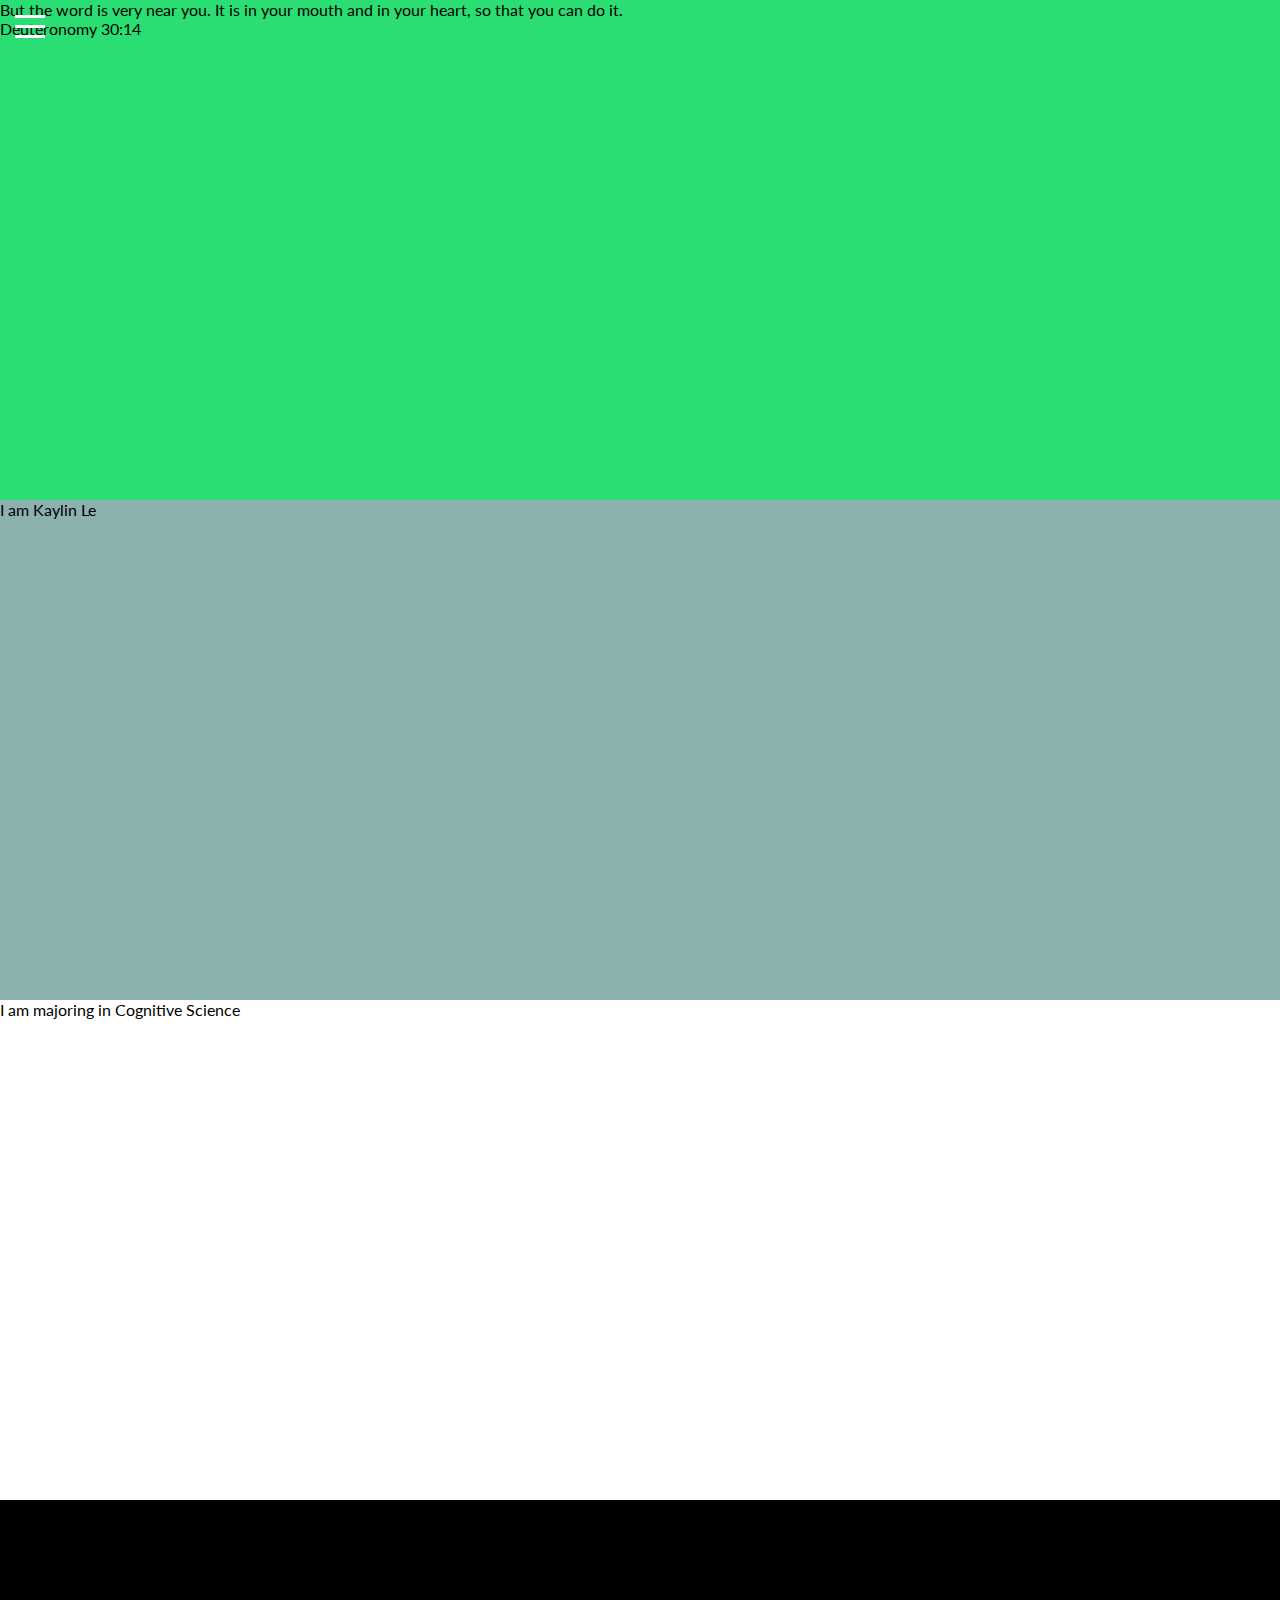
==== Final Project/index.html @ 29c0ccc9 "First Push" ====
<!DOCTYPE html>
<html>
    <head>
        <title>Kaylin Le</title>
        <meta charset="utf-8">
        <meta http-equiv="X-UA-Compatible" content="IE=edge,chrome=1">
        <meta name="viewport" content="width=device-width, initial-scale=1.0, maximum-scale=1.0" />
        <link rel="stylesheet" href="assets/css/style.css">
        <link href='http://fonts.googleapis.com/css?family=Lato:100,300,400,700' rel='stylesheet' type='text/css'>
        <script src="http://ajax.googleapis.com/ajax/libs/jquery/1.11.0/jquery.min.js">
        </script> 
        <script src = "assets/js/script.js"></script>
    </head>
    <body>
        <!-- Sidebar Hamburger Icon -->
        <div id = "sidebar-button">
            <a id="nav-toggle">
                <span></span>
            </a>
        </div>

        <!-- Sidebar -->
        <nav class = "sidebar-container">
            <ul>
                <div class="sidebar-item"> <li>Home</li> </div>
                <div class="sidebar-item"> <li>Name</li> </div>
                <div class="sidebar-item"> <li>Major</li> </div>
                <div class="sidebar-item"> <li>Fact</li> </div>
            </ul>
        </nav>

        <!-- Page Wrapper, Consisting of All the Sections -->
        <div class = "page-wrapper">
            <!-- About Me Section -->
            <section class = "section" id = "about-section"> 
                <div class = "about-container">
                    <div id="about-me">
                        <div class="about-item">
                            <div class="quote"> But the word is very near you. It is in your mouth and in your heart, so that you can do it.
                                <div class="author">Deuteronomy 30:14</div>
                            </div>
                        </div>
                    </div>
                </div>
            </section>
            <!-- Skills Section -->
            <section class = "section" id = "skills-section">
                <div class = "skills" id = "skill-text">
                    <!-- I am ENTER NAME HERE -->
                    I am Kaylin Le
                </div>
            </section>
            <!-- Projects Section -->
            <section class = "section" id = "projects-section">
                <div class = "text" id = "projects-text">
                    <!-- I am majoring in ENTER MAJOR HERE -->
                    I am majoring in Cognitive Science
                </div>
            </section>
            <!-- Contact Me Section -->
            <section class = "section" id = "contact-section">
                <div class = "text" id = "contact-text">
                    I can spin a pillow 
                </div>
            </section>
        </div>
    </body>
</html>
---- Final Project/assets/css/style.css ----
/* Please read through the provided code below to understand it */

/* SIDEBAR*/
.sidebar-container {
  position: fixed;
  width: 280px;
  height: 100%;
  background-color: black;
  -webkit-transform: translateX(-280px);
  -webkit-transition: all 0.3s;
}

.sidebar-item {
  font-weight: 700px;
  font-size: 16px;
  color: white;
  padding: 15px 20px;
}


/* QUESTION #5: PLACE "OTHER CSS" STYLES BELOW */
.section{
  width: 100%;
  height: 500px;
  position: relative;
}

#about-section{
  background-color: #2bde73;
}

#skills-section{
  background-color: #8bb2af;
}

#projects-section{
  background-color: #fff;
}

#contact-text{
  color: black;
}

/* DOCUMENT SET UP */

body, html {
  margin: 0 auto;
  width: 100%;
  height: 100%;
  min-width: 960px;
  background-color: black;
  -webkit-font-smoothing: antialiased;
  -o-font-smoothing: antialiased;
  font-smoothing: antialiased;
  font-family: Lato;
}

a {
  text-decoration: none;
}

.clear {
  clear: both;
}

.img-scaled {
  width: 100%;
  height: 100%;
}

.img-scaled-wh {
  width: 100%;
  height: 100%;
  position: relative;
}

/* YOU DON'T NEED TO UNDERSTAND THE CODE BELOW */

#nav-toggle { 
  position: absolute; 
  left: 50%; top: 50%; 
}

#nav-toggle {
  padding: 10px 30px 15px 0px; 
}

#nav-toggle span, #nav-toggle span:before, #nav-toggle span:after {
  height: 3px;
  width: 30px;
  background: #fff;
  position: absolute;
  display: block;
  content: '';
}

#nav-toggle span:before {
  top: -10px; 
}

#nav-toggle span:after {
  bottom: -10px;
}

/* FREEBIES */

/* Styling the Sidebar Button */
#sidebar-button {
  position: fixed;
  z-index: 100;
  left: 15px;
  top: 15px;
  cursor: pointer;
  -webkit-transition: all .3s;
  -moz-transition: all .3s;
  -o-transition: all .3s;
  transition: all .3s;
} 

/* Overriding default styles on the ul */
.sidebar-container ul {
  margin: 0;
  padding: 0;
  list-style: none;
  margin-top: 10px;
}

.page-wrapper {
  height: 100%;
  width: 100%;
  -webkit-transition: all .3s;
  -moz-transition: all .3s;
  transition: all .3s;
}

/* jQuery Manipulation Classes */

.no-scroll {
  overflow: hidden;
}

.wrapper-active, .button-active {
  -webkit-transform: translateX(280px);
  -moz-transform: translateX(280px);
  transform: translateX(280px);
}

.sidebar-active {
  -webkit-transform: translateX(0px);
  -moz-transform: translateX(0px);
  -o-transform: translateX(0px);
}
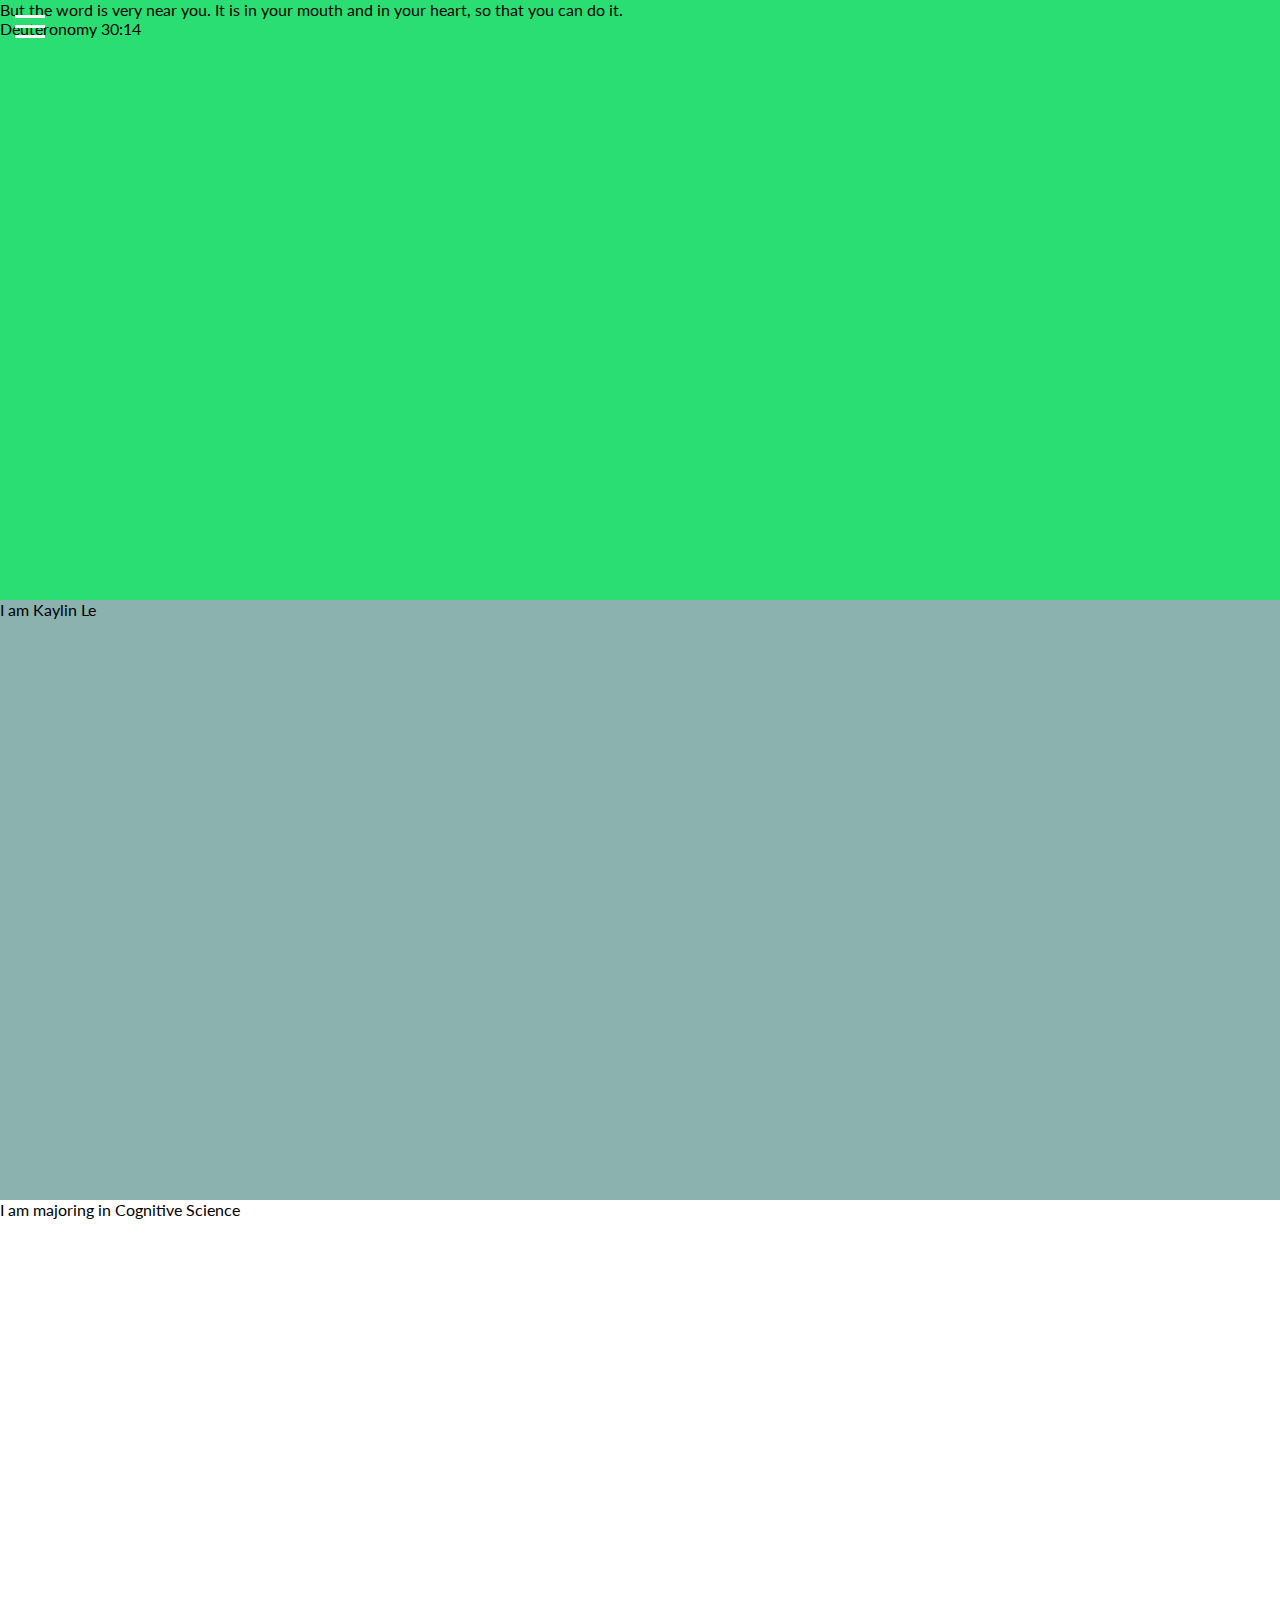
==== commit 602f1601: "Second Push" ====
--- a/Final Project/index.html
+++ b/Final Project/index.html
@@ -23,9 +23,9 @@
         <nav class = "sidebar-container">
             <ul>
                 <div class="sidebar-item"> <li>Home</li> </div>
-                <div class="sidebar-item"> <li>Name</li> </div>
-                <div class="sidebar-item"> <li>Major</li> </div>
-                <div class="sidebar-item"> <li>Fact</li> </div>
+                <div class="sidebar-item"> <li>Skills</li> </div>
+                <div class="sidebar-item"> <li>Projects</li> </div>
+                <div class="sidebar-item"> <li>Contact</li> </div>
             </ul>
         </nav>
 
--- a/Final Project/assets/css/style.css
+++ b/Final Project/assets/css/style.css
@@ -21,24 +21,27 @@
 /* QUESTION #5: PLACE "OTHER CSS" STYLES BELOW */
 .section{
   width: 100%;
-  height: 500px;
   position: relative;
 }
 
 #about-section{
   background-color: #2bde73;
+  height: 600px;
 }
 
 #skills-section{
   background-color: #8bb2af;
+  height: 600px;
 }
 
 #projects-section{
   background-color: #fff;
+  height: 1000px;
 }
 
 #contact-text{
   color: black;
+  height: 300px;
 }
 
 /* DOCUMENT SET UP */
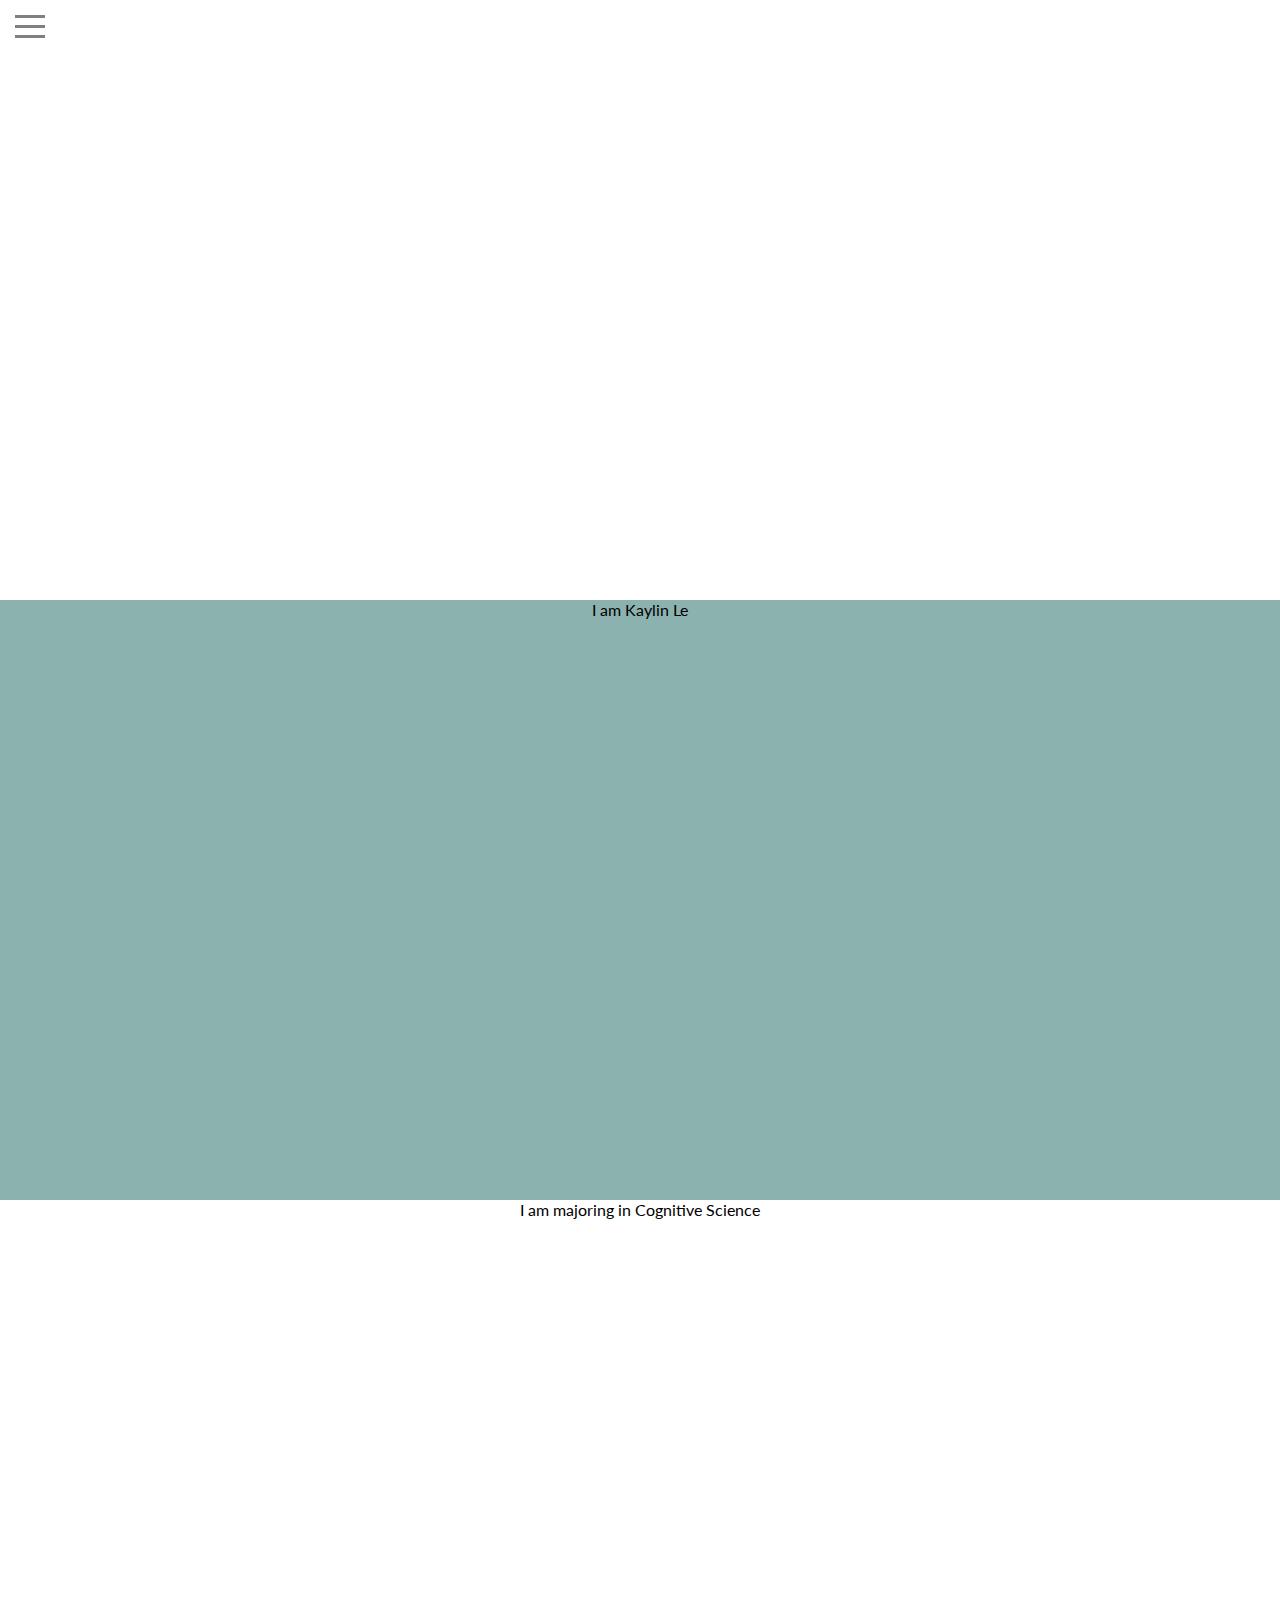
==== commit 08c1bd29: "third" ====
--- a/Final Project/index.html
+++ b/Final Project/index.html
@@ -36,9 +36,22 @@
                 <div class = "about-container">
                     <div id="about-me">
                         <div class="about-item">
-                            <div class="quote"> But the word is very near you. It is in your mouth and in your heart, so that you can do it.
-                                <div class="author">Deuteronomy 30:14</div>
-                            </div>
+                        <!-- SVG NAME ANIMATION -->
+                            <?xml version="1.0" encoding="utf-8"?>
+                            <svg version="1.1" id="Layer_1" xmlns="http://www.w3.org/2000/svg" xmlns:xlink="http://www.w3.org/1999/xlink" x="0px" y="0px"
+                            viewBox="0 0 894 135" style="enable-background:new 0 0 894 135;" xml:space="preserve">
+                             <style type="text/css">
+                            .st0{fill:none;stroke:#000000;}
+                            </style>
+                            <path class="st0" d="M137.8,125.4H85.1L54.7,78.8v46.6H10.9V7.2h43.9v44.9L81.3,7.1h52.5l-37,59.3L137.8,125.4z"/>
+                            <path class="st0" d="M240.9,7.4l47.1,118h-47.1L214.4,52l-12.7,34.1h21.8l14.2,39.3c-32.9,0-63,0-96.1,0l46.3-118H240.9z"/>
+                            <path class="st0" d="M333.8,54.2h2.5l-8.9-15.7l17.9-31.2h51.3l-48.8,80.2v38h-43.9V87.8l-49-80.5h51.5L333.8,54.2z"/>
+                            <path class="st0" d="M401.2,7.2h43.9v75.5h43.2v42.7h-87.1V7.2z"/>
+                            <path class="st0" d="M493.9,125.4c0-39.3,0-78.8,0-118.2h44.2c0,39.3,0,78.8,0,118.2H493.9z"/>
+                            <path class="st0" d="M618.8,58.4h2.5L611.8,43V7.2h43.9v118.2h-44.4l-30.7-49h-2.7l9.6,15.5v33.4h-43.9V7.2h42.2L618.8,58.4z"/>
+                            <path class="st0" d="M689.5,7.2h43.9v75.5h43.2v42.7h-87.1V7.2z"/>
+                            <path class="st0" d="M827.1,46.4v3h56.2v33.8h-56.2v3h56.2v39.2H783.2c0-39.3,0-78.8,0-118.2h100.1v39.2H827.1z"/>
+                            </svg>
                         </div>
                     </div>
                 </div>
--- a/Final Project/assets/css/style.css
+++ b/Final Project/assets/css/style.css
@@ -5,7 +5,7 @@
   position: fixed;
   width: 280px;
   height: 100%;
-  background-color: black;
+  background-color: #65c3ad;
   -webkit-transform: translateX(-280px);
   -webkit-transition: all 0.3s;
 }
@@ -25,7 +25,7 @@
 }
 
 #about-section{
-  background-color: #2bde73;
+  background-color: white;
   height: 600px;
 }
 
@@ -91,7 +91,7 @@
 #nav-toggle span, #nav-toggle span:before, #nav-toggle span:after {
   height: 3px;
   width: 30px;
-  background: #fff;
+  background: grey;
   position: absolute;
   display: block;
   content: '';
@@ -153,3 +153,34 @@
   -moz-transform: translateX(0px);
   -o-transform: translateX(0px);
 }
+
+/* NAME SVG */
+svg {
+  width: 500px;
+  padding: 20px;
+  margin-top: 20%;
+  stroke-dasharray: 800;
+  stroke-dashoffset: 800;
+  animation: 3.5s dashanimation ease forwards;
+}
+
+path.st0{
+  animation: 9s color-change ease forwards;
+  fill: white;
+}
+
+@keyframes color-change{
+  100%{
+    fill: #EA9078;
+  }
+}
+
+@keyframes dashanimation {
+  to {
+    stroke-dashoffset:0;
+  }
+}
+
+body {
+  text-align: center;
+}
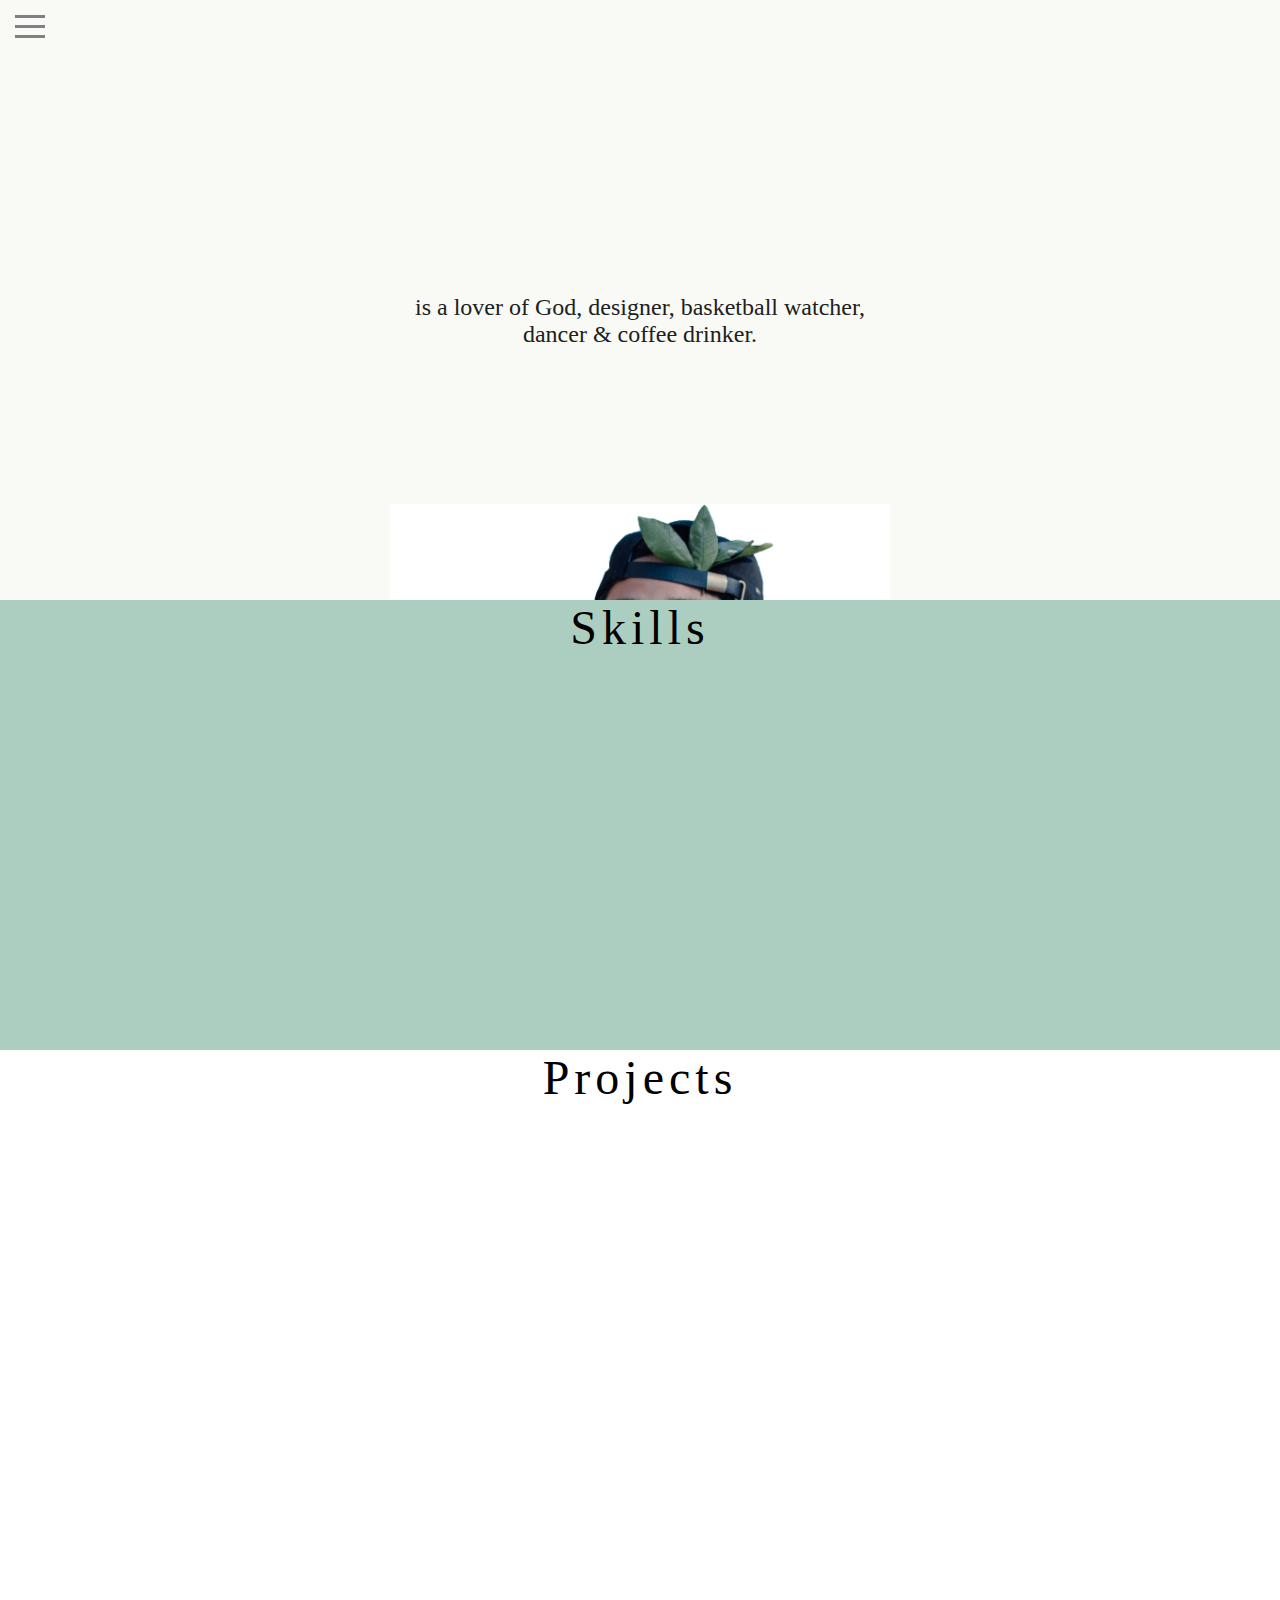
==== commit 3153b4e8: "fourth" ====
--- a/Final Project/index.html
+++ b/Final Project/index.html
@@ -6,7 +6,6 @@
         <meta http-equiv="X-UA-Compatible" content="IE=edge,chrome=1">
         <meta name="viewport" content="width=device-width, initial-scale=1.0, maximum-scale=1.0" />
         <link rel="stylesheet" href="assets/css/style.css">
-        <link href='http://fonts.googleapis.com/css?family=Lato:100,300,400,700' rel='stylesheet' type='text/css'>
         <script src="http://ajax.googleapis.com/ajax/libs/jquery/1.11.0/jquery.min.js">
         </script> 
         <script src = "assets/js/script.js"></script>
@@ -35,45 +34,53 @@
             <section class = "section" id = "about-section"> 
                 <div class = "about-container">
                     <div id="about-me">
-                        <div class="about-item">
+                        <div id="name-animation">
                         <!-- SVG NAME ANIMATION -->
                             <?xml version="1.0" encoding="utf-8"?>
                             <svg version="1.1" id="Layer_1" xmlns="http://www.w3.org/2000/svg" xmlns:xlink="http://www.w3.org/1999/xlink" x="0px" y="0px"
-                            viewBox="0 0 894 135" style="enable-background:new 0 0 894 135;" xml:space="preserve">
-                             <style type="text/css">
-                            .st0{fill:none;stroke:#000000;}
+                                 viewBox="0 0 1366 355" style="enable-background:new 0 0 1366 355;" xml:space="preserve">
+                            <style type="text/css">
+                                .st0{fill:none;stroke:#000000;stroke-width:5;}
                             </style>
-                            <path class="st0" d="M137.8,125.4H85.1L54.7,78.8v46.6H10.9V7.2h43.9v44.9L81.3,7.1h52.5l-37,59.3L137.8,125.4z"/>
-                            <path class="st0" d="M240.9,7.4l47.1,118h-47.1L214.4,52l-12.7,34.1h21.8l14.2,39.3c-32.9,0-63,0-96.1,0l46.3-118H240.9z"/>
-                            <path class="st0" d="M333.8,54.2h2.5l-8.9-15.7l17.9-31.2h51.3l-48.8,80.2v38h-43.9V87.8l-49-80.5h51.5L333.8,54.2z"/>
-                            <path class="st0" d="M401.2,7.2h43.9v75.5h43.2v42.7h-87.1V7.2z"/>
-                            <path class="st0" d="M493.9,125.4c0-39.3,0-78.8,0-118.2h44.2c0,39.3,0,78.8,0,118.2H493.9z"/>
-                            <path class="st0" d="M618.8,58.4h2.5L611.8,43V7.2h43.9v118.2h-44.4l-30.7-49h-2.7l9.6,15.5v33.4h-43.9V7.2h42.2L618.8,58.4z"/>
-                            <path class="st0" d="M689.5,7.2h43.9v75.5h43.2v42.7h-87.1V7.2z"/>
-                            <path class="st0" d="M827.1,46.4v3h56.2v33.8h-56.2v3h56.2v39.2H783.2c0-39.3,0-78.8,0-118.2h100.1v39.2H827.1z"/>
+                            <path class="st0" d="M82.1,14.7v113.1l36.3-106.5l3-6.7h56.2c-23.9,51.5-33.8,88.3-57.3,148.5c22.8,68.8,35.8,113.3,58.4,173.8
+                                h-56.7c-7.8-24.9-21.6-74.5-39.1-133.5c0,30.9-0.7,102.6-0.7,133.5H29V14.7H82.1z"/>
+                            <path class="st0" d="M250.5,287.2c-3.3,16.6-6.6,33.2-9.8,49.9h-54.5l55.5-322.3h69.5l55.5,322.7H312c-3.2-16.7-6.6-33.6-9.8-50.3
+                                H250.5z M276.2,82.8l-18,153.6h36.2L276.2,82.8z"/>
+                            <path class="st0" d="M407.2,14.9c5.8,34.7,17.6,89.9,24.9,118.9c8.5-40,18.7-89.4,24.7-118.9h55.5c-7.6,27.1-53.6,192.7-53.6,192.7
+                                v129.4h-53.2V209.5c-26.5-87.9-41.4-153.2-53.6-194.5H407.2z"/>
+                            <path class="st0" d="M572.4,14.7h11.5v11.7V284h59.9h11.7v11.5v29.9v11.7h-11.7H542.4h-11.5v-11.7v-299V14.7h11.5H572.4z"/>
+                            <path class="st0" d="M719.3,14.7h11.5v11.7v299v11.7h-11.5h-30h-11.5v-11.7v-299V14.7h11.5H719.3z"/>
+                            <path class="st0" d="M762.3,14.7h71.2c28.6,129.4,30,124.3,51.9,219.8c0-49.8-1.9-170-1.9-219.8h53.2v322.3h-73.1
+                                c-30.2-126.9-32.6-133.9-48.4-212.3v212.3h-53V14.7z"/>
+                            <path class="st0" d="M1108.4,14.7h11.5v11.7V284h59.9h11.7v11.5v29.9v11.7h-11.7h-101.4h-11.5v-11.7v-299V14.7h11.5H1108.4z"/>
+                            <path class="st0" d="M1327.4,14.7h11.7v11.7v29.9V68h-11.7h-62.3v81.4h32.5h11.5v11.7v29.9v11.5h-11.5h-32.5V284h62.3h11.7v11.5
+                                v29.9v11.7h-11.7h-103.9H1212v-11.7v-299V14.7h11.5H1327.4z"/>
                             </svg>
+                        </div>
+                        <div id="about-text">
+                            is a lover of God, designer, basketball watcher, dancer & coffee drinker.
                         </div>
                     </div>
                 </div>
+                <div id="photo"><img src="assets/img/photo.jpg" width=500px></div>
             </section>
             <!-- Skills Section -->
             <section class = "section" id = "skills-section">
-                <div class = "skills" id = "skill-text">
-                    <!-- I am ENTER NAME HERE -->
-                    I am Kaylin Le
+                <div class = "title-name" id = "skill-text">
+                    Skills
                 </div>
             </section>
             <!-- Projects Section -->
             <section class = "section" id = "projects-section">
-                <div class = "text" id = "projects-text">
+                <div class = "title-name" id = "projects-text">
                     <!-- I am majoring in ENTER MAJOR HERE -->
-                    I am majoring in Cognitive Science
+                    Projects
                 </div>
             </section>
             <!-- Contact Me Section -->
             <section class = "section" id = "contact-section">
-                <div class = "text" id = "contact-text">
-                    I can spin a pillow 
+                <div class = "title-name" id = "contact-text">
+                    Contact
                 </div>
             </section>
         </div>
--- a/Final Project/assets/css/style.css
+++ b/Final Project/assets/css/style.css
@@ -5,7 +5,7 @@
   position: fixed;
   width: 280px;
   height: 100%;
-  background-color: #65c3ad;
+  background-color: #84ABAA;
   -webkit-transform: translateX(-280px);
   -webkit-transition: all 0.3s;
 }
@@ -18,30 +18,49 @@
 }
 
 
-/* QUESTION #5: PLACE "OTHER CSS" STYLES BELOW */
+/* SECTIONS */
 .section{
   width: 100%;
   position: relative;
 }
 
 #about-section{
-  background-color: white;
+  background-color: #F9FAF5;
   height: 600px;
+  position: relative;
+}
+
+#photo {
+  margin: 0 auto;
+}
+
+#about-text{
+  height: 200px;
+  width: 500px;
+  font-size: 24px;
+  margin: 10px auto;
+  color: #202020;
 }
 
 #skills-section{
-  background-color: #8bb2af;
-  height: 600px;
+  background-color: #ACCEC0;
+  height: 450px;
 }
 
 #projects-section{
   background-color: #fff;
-  height: 1000px;
+  height: 800px;
 }
 
 #contact-text{
   color: black;
-  height: 300px;
+  height: 50px;
+}
+
+.title-name{
+  font-size: 48px;
+  font-weight: 500;
+  letter-spacing: 5px;
 }
 
 /* DOCUMENT SET UP */
@@ -55,7 +74,7 @@
   -webkit-font-smoothing: antialiased;
   -o-font-smoothing: antialiased;
   font-smoothing: antialiased;
-  font-family: Lato;
+  font-family: "Aku & Kamu";
 }
 
 a {
@@ -104,8 +123,6 @@
 #nav-toggle span:after {
   bottom: -10px;
 }
-
-/* FREEBIES */
 
 /* Styling the Sidebar Button */
 #sidebar-button {
@@ -156,24 +173,24 @@
 
 /* NAME SVG */
 svg {
-  width: 500px;
-  padding: 20px;
-  margin-top: 20%;
-  stroke-dasharray: 800;
-  stroke-dashoffset: 800;
-  animation: 3.5s dashanimation ease forwards;
+  width: 470px;
+  padding: 15px;
+  margin-top: 10%;
+  animation: 5s dashanimation ease forwards;
+  stroke-dasharray: 2500;
+  stroke-dashoffset: 2500;
 }
 
 path.st0{
-  animation: 9s color-change ease forwards;
-  fill: white;
+  animation: 4s color-change ease forwards;
+  fill: #F9FAF5;
 }
 
 @keyframes color-change{
   100%{
-    fill: #EA9078;
+    fill: #202020;
   }
-}
+} 
 
 @keyframes dashanimation {
   to {
@@ -181,6 +198,8 @@
   }
 }
 
+
 body {
   text-align: center;
 }
+
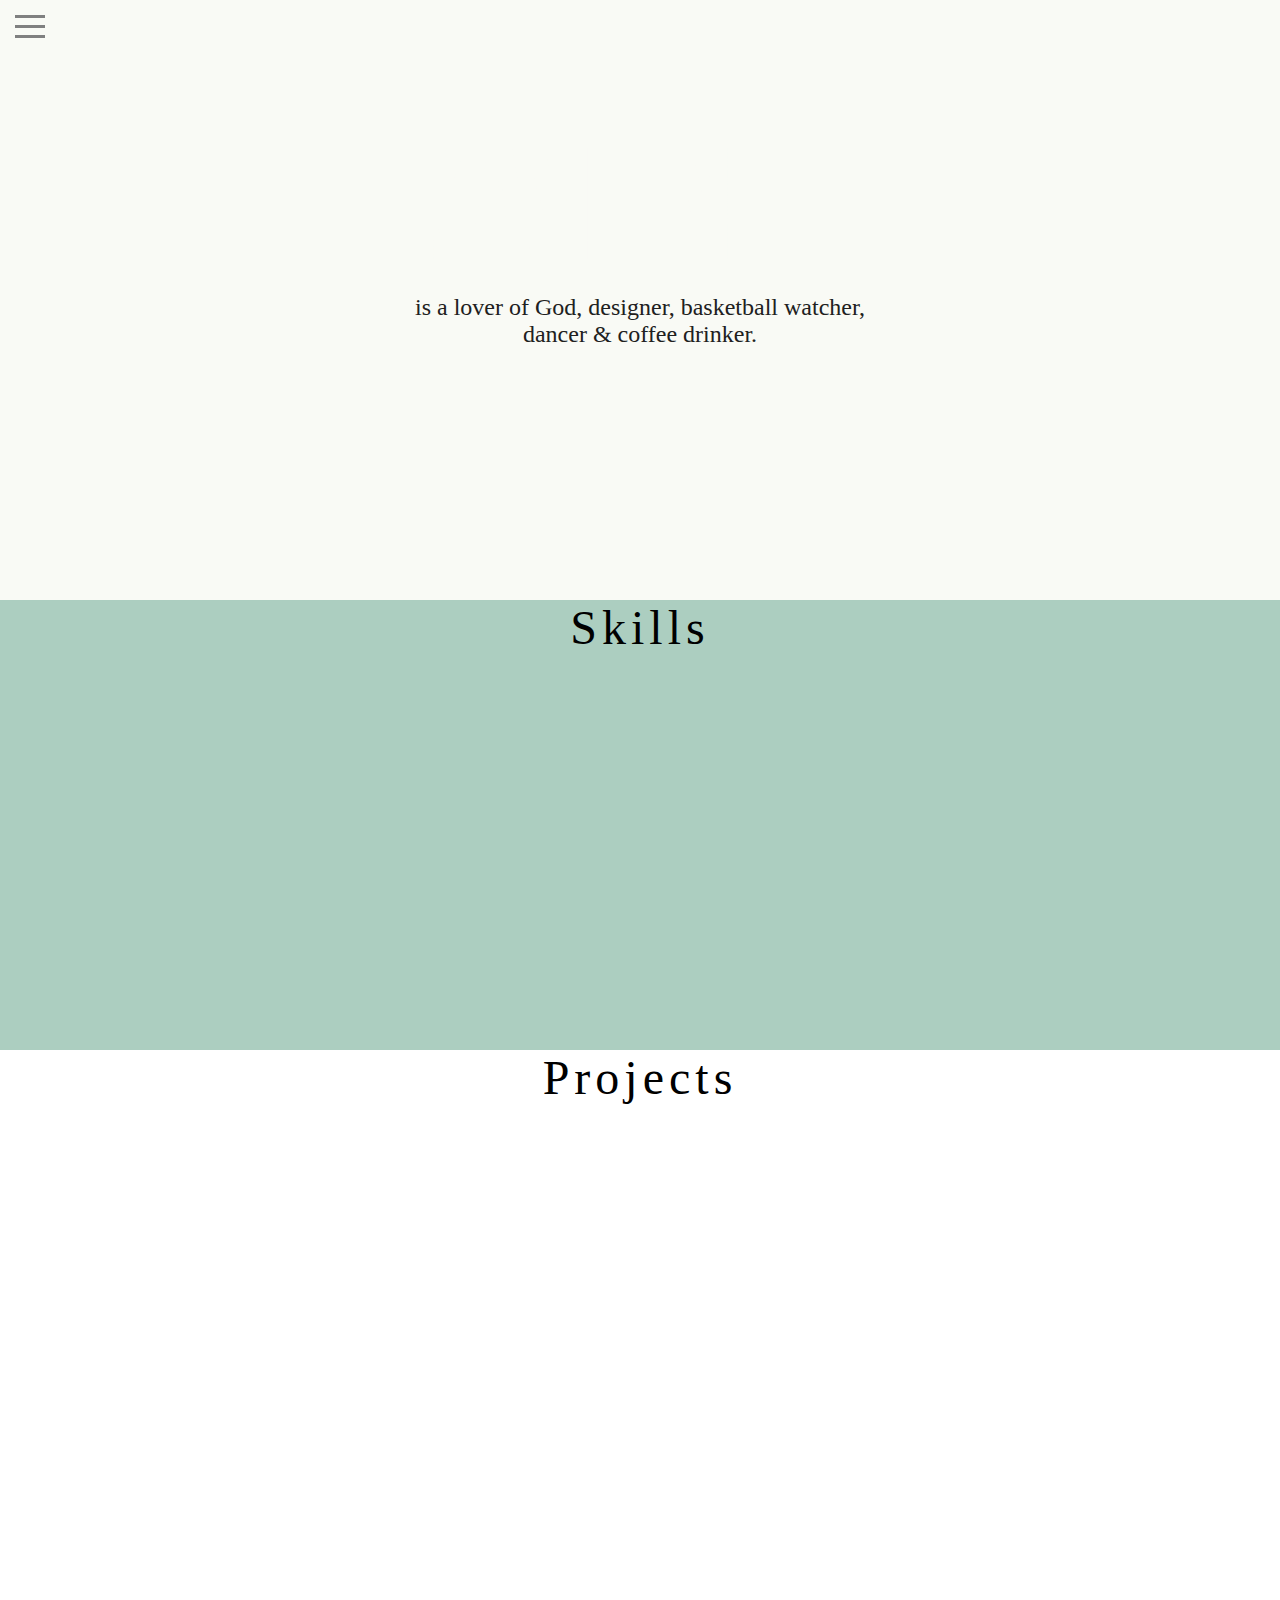
==== commit c7a15455: "fifth" ====
--- a/Final Project/index.html
+++ b/Final Project/index.html
@@ -62,7 +62,6 @@
                         </div>
                     </div>
                 </div>
-                <div id="photo"><img src="assets/img/photo.jpg" width=500px></div>
             </section>
             <!-- Skills Section -->
             <section class = "section" id = "skills-section">
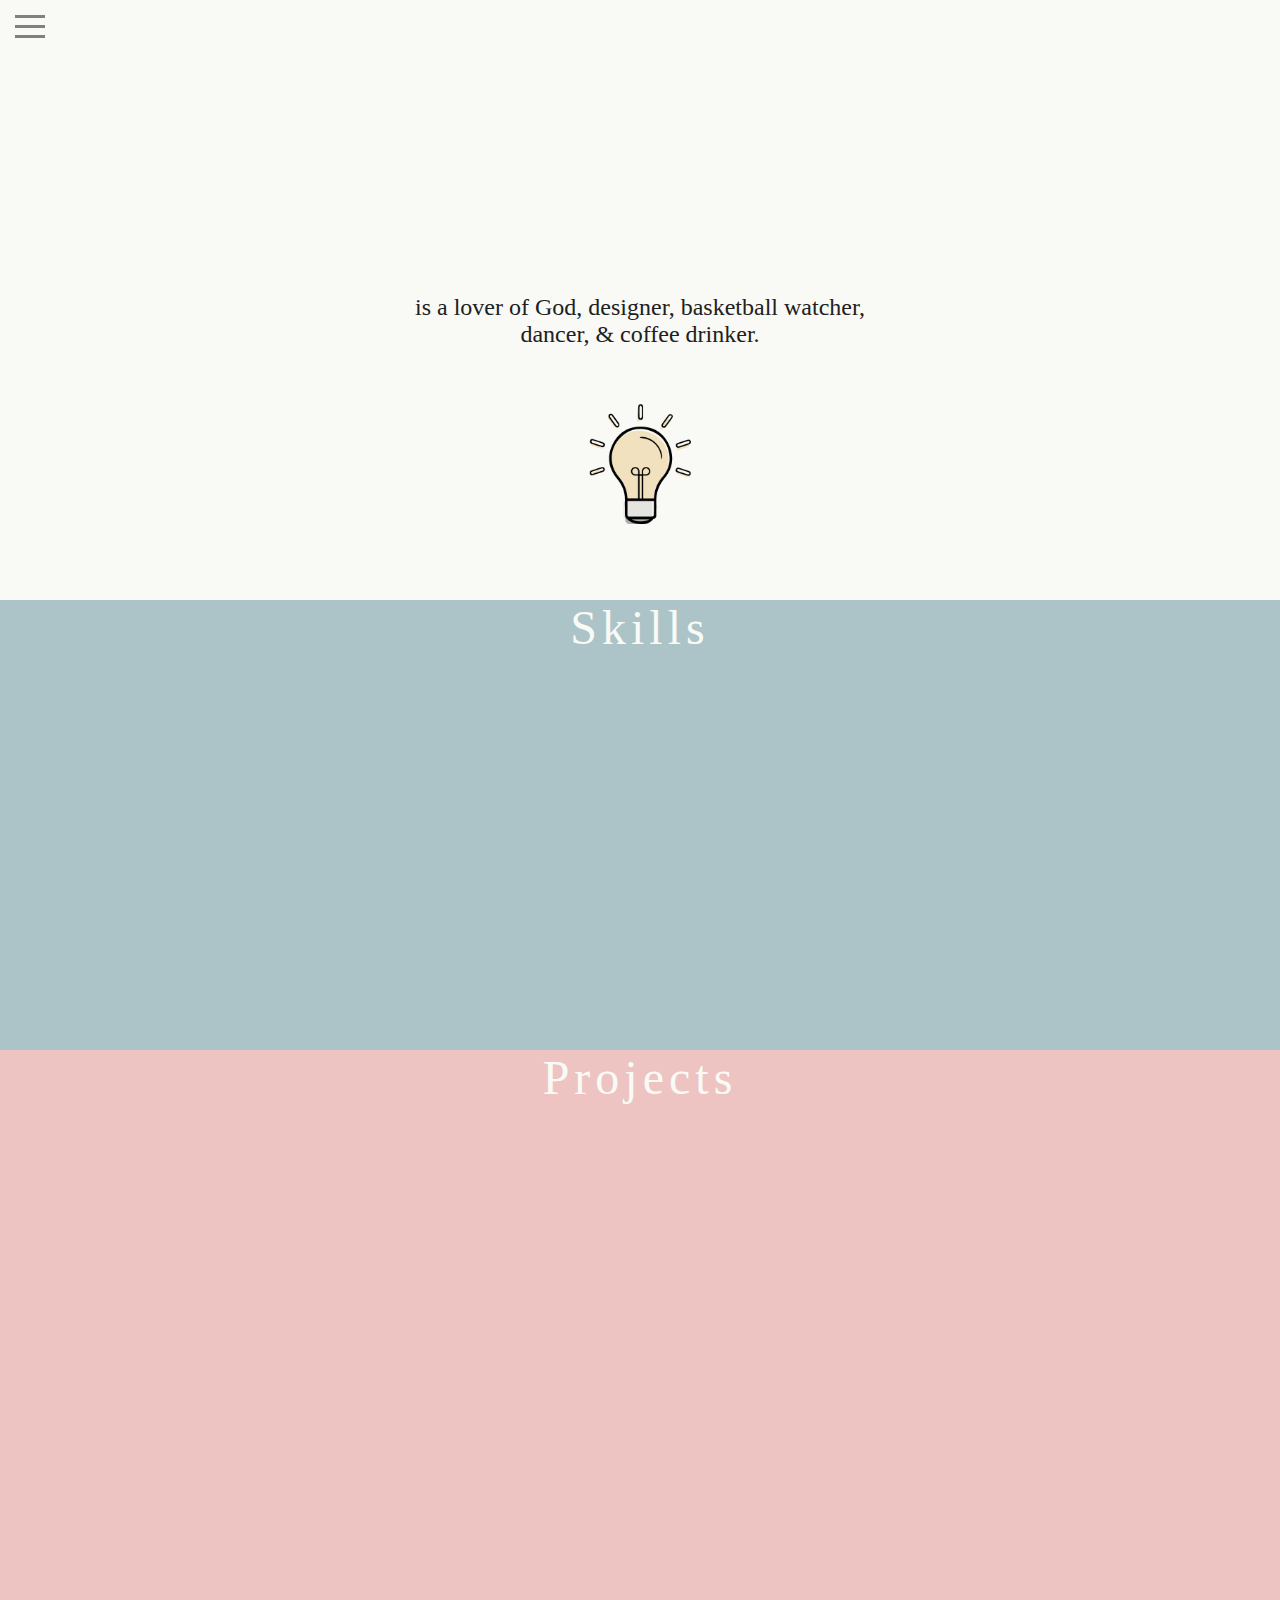
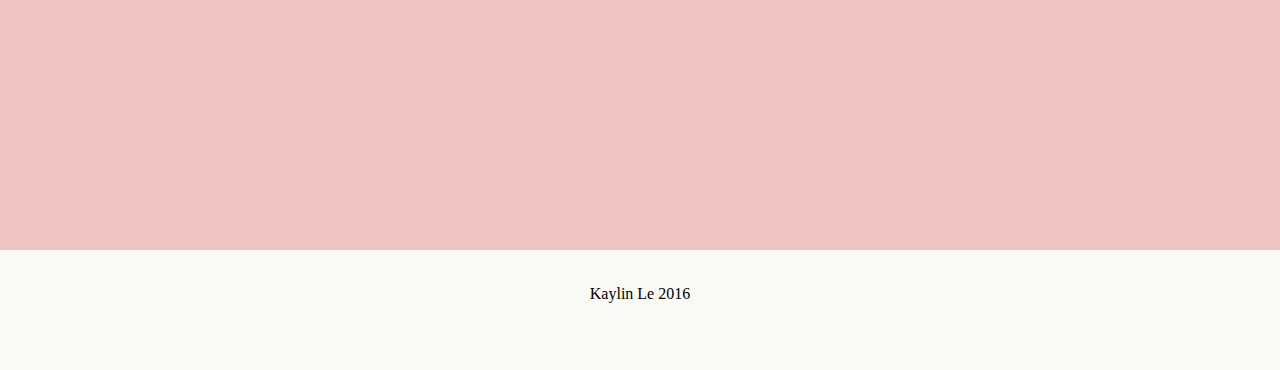
==== commit 58f8685a: "sixth" ====
--- a/Final Project/index.html
+++ b/Final Project/index.html
@@ -40,7 +40,7 @@
                             <svg version="1.1" id="Layer_1" xmlns="http://www.w3.org/2000/svg" xmlns:xlink="http://www.w3.org/1999/xlink" x="0px" y="0px"
                                  viewBox="0 0 1366 355" style="enable-background:new 0 0 1366 355;" xml:space="preserve">
                             <style type="text/css">
-                                .st0{fill:none;stroke:#000000;stroke-width:5;}
+                                .st0{fill:none;stroke:#202020;;stroke-width:5;}
                             </style>
                             <path class="st0" d="M82.1,14.7v113.1l36.3-106.5l3-6.7h56.2c-23.9,51.5-33.8,88.3-57.3,148.5c22.8,68.8,35.8,113.3,58.4,173.8
                                 h-56.7c-7.8-24.9-21.6-74.5-39.1-133.5c0,30.9-0.7,102.6-0.7,133.5H29V14.7H82.1z"/>
@@ -58,10 +58,11 @@
                             </svg>
                         </div>
                         <div id="about-text">
-                            is a lover of God, designer, basketball watcher, dancer & coffee drinker.
+                            is a lover of God, designer, basketball watcher, dancer, & coffee drinker.
                         </div>
                     </div>
                 </div>
+                <div id="light-icon"> <img src="assets/img/light.png" height= 120 px> </div>
             </section>
             <!-- Skills Section -->
             <section class = "section" id = "skills-section">
@@ -78,8 +79,8 @@
             </section>
             <!-- Contact Me Section -->
             <section class = "section" id = "contact-section">
-                <div class = "title-name" id = "contact-text">
-                    Contact
+                <div id = "contact-text">
+                    Kaylin Le 2016
                 </div>
             </section>
         </div>
--- a/Final Project/assets/css/style.css
+++ b/Final Project/assets/css/style.css
@@ -5,14 +5,14 @@
   position: fixed;
   width: 280px;
   height: 100%;
-  background-color: #84ABAA;
+  background-color: #F1A54F;
   -webkit-transform: translateX(-280px);
   -webkit-transition: all 0.3s;
 }
 
 .sidebar-item {
   font-weight: 700px;
-  font-size: 16px;
+  font-size: 24px;
   color: white;
   padding: 15px 20px;
 }
@@ -30,8 +30,9 @@
   position: relative;
 }
 
-#photo {
-  margin: 0 auto;
+#light-icon {
+  position: relative;
+  margin: -100px 550px;
 }
 
 #about-text{
@@ -43,17 +44,18 @@
 }
 
 #skills-section{
-  background-color: #ACCEC0;
+  background-color: #acc4c8;
   height: 450px;
 }
 
 #projects-section{
-  background-color: #fff;
+  background-color: #edc4c2;
   height: 800px;
 }
 
 #contact-text{
-  color: black;
+  padding: 35px;
+  background-color: #F9FAF5;
   height: 50px;
 }
 
@@ -61,6 +63,7 @@
   font-size: 48px;
   font-weight: 500;
   letter-spacing: 5px;
+  color: #F9FAF5;
 }
 
 /* DOCUMENT SET UP */
@@ -177,8 +180,8 @@
   padding: 15px;
   margin-top: 10%;
   animation: 5s dashanimation ease forwards;
-  stroke-dasharray: 2500;
-  stroke-dashoffset: 2500;
+  stroke-dasharray: 2350;
+  stroke-dashoffset: 2350;
 }
 
 path.st0{
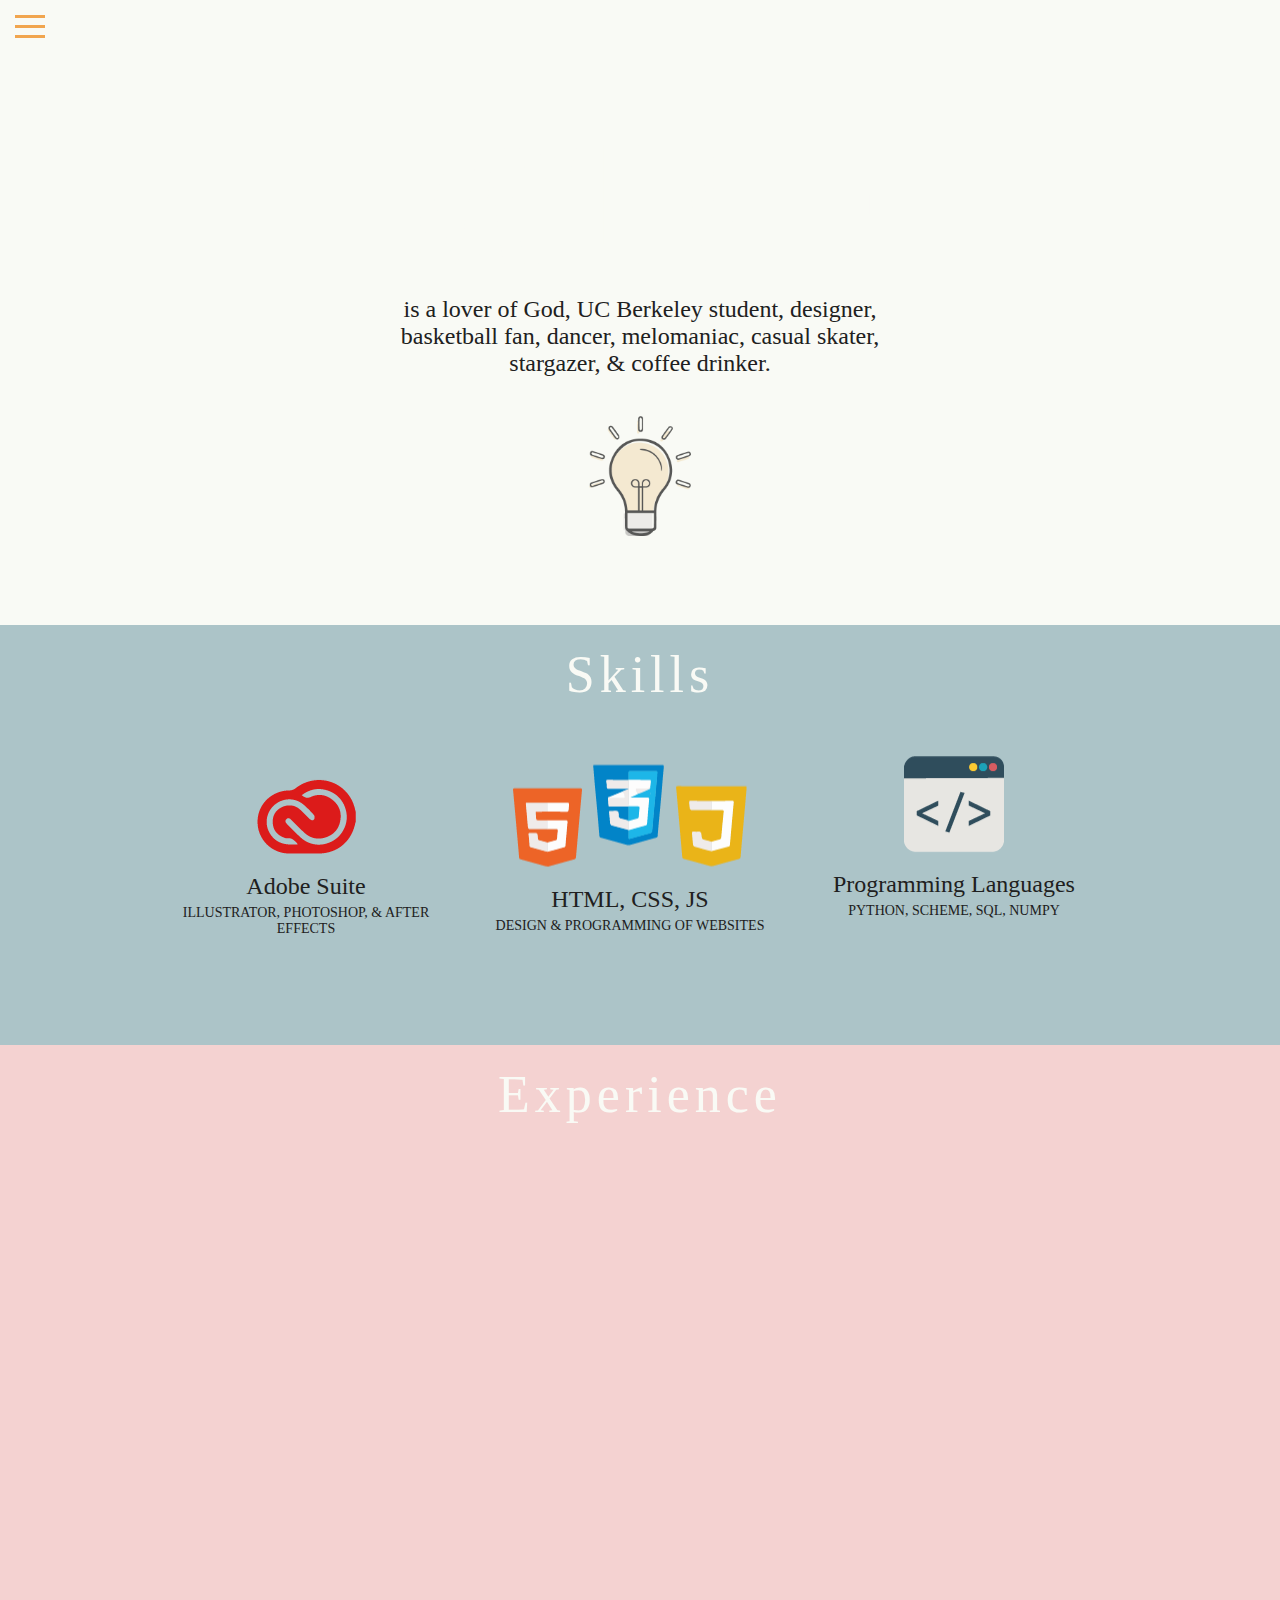
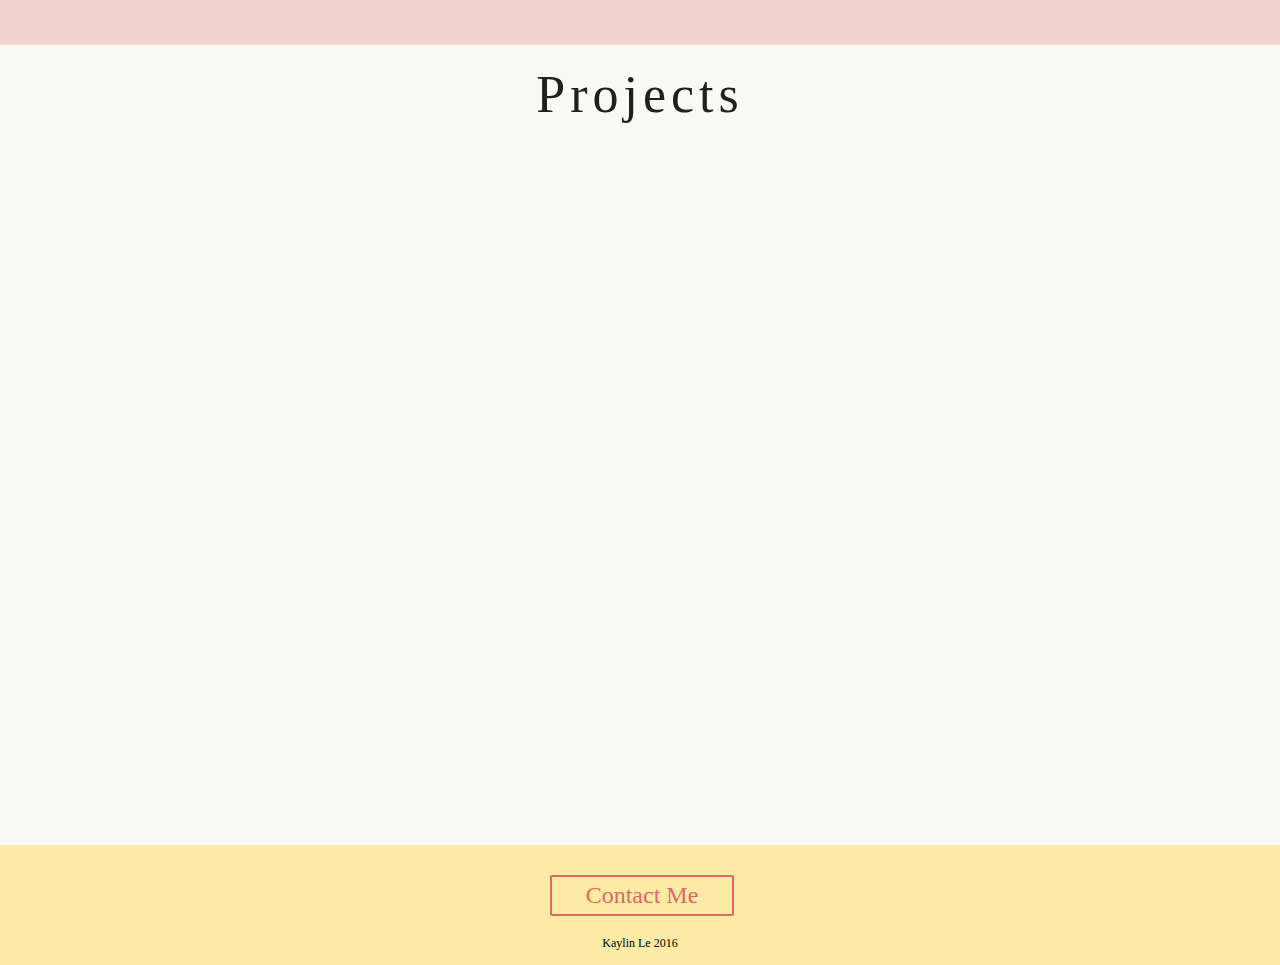
==== commit 30800aa8: "sixth" ====
--- a/Final Project/index.html
+++ b/Final Project/index.html
@@ -23,6 +23,7 @@
             <ul>
                 <div class="sidebar-item"> <li>Home</li> </div>
                 <div class="sidebar-item"> <li>Skills</li> </div>
+                <div class="sidebar-item"> <li>Experience</li> </div>
                 <div class="sidebar-item"> <li>Projects</li> </div>
                 <div class="sidebar-item"> <li>Contact</li> </div>
             </ul>
@@ -58,7 +59,7 @@
                             </svg>
                         </div>
                         <div id="about-text">
-                            is a lover of God, designer, basketball watcher, dancer, & coffee drinker.
+                            is a lover of God, UC Berkeley student, designer, basketball fan, dancer, melomaniac, casual skater, stargazer, & coffee drinker.
                         </div>
                     </div>
                 </div>
@@ -66,8 +67,48 @@
             </section>
             <!-- Skills Section -->
             <section class = "section" id = "skills-section">
-                <div class = "title-name" id = "skill-text">
+                <div class = "title-name" id = "skills-text">
                     Skills
+                </div>
+                <div class="skills-container" id="sc1">
+                    <div class="sc-icon" id="adobe-icon">
+                        <img src="assets/img/adobe.png">
+                    </div>
+                    <div class="sc-title">
+                        Adobe Suite
+                    </div>
+                    <div class="sc-text">
+                    Illustrator, Photoshop, & After Effects 
+                    </div>
+                </div>
+                <div class="skills-container" id="sc2">
+                    <div class="sc-icon" id="web-icon">
+                        <img src="assets/img/web.png">
+                    </div>
+                    <div class="sc-title">
+                        HTML, CSS, JS
+                    </div>
+                    <div class="sc-text">
+                    Design & Programming of websites
+                    </div>
+                </div>
+                <div class="skills-container" id="sc3">
+                    <div class="sc-icon" id="program-icon">
+                        <img src="assets/img/program.png">
+                    </div>
+                    <div class="sc-title">
+                        Programming Languages
+                    </div>
+                    <div class="sc-text">
+                    Python, Scheme, SQL, Numpy
+                    </div>
+                </div>
+            </section>
+             <!-- Experience Section -->
+            <section class = "section" id = "experience-section">
+                <div class = "title-name" id = "experience-text">
+                    <!-- I am majoring in ENTER MAJOR HERE -->
+                    Experience
                 </div>
             </section>
             <!-- Projects Section -->
@@ -78,10 +119,12 @@
                 </div>
             </section>
             <!-- Contact Me Section -->
+            <!-- MODAL BOX -->
             <section class = "section" id = "contact-section">
-                <div id = "contact-text">
-                    Kaylin Le 2016
-                </div>
+            <div id="email"> Email: kaylinle@gmail.com</div>
+            <div id="phone"> Phone: (951)312-3622</div>
+                <div id="link"> Contact Me </div>
+                <div id="copyright">Kaylin Le 2016</div>
             </section>
         </div>
     </body>
--- a/Final Project/assets/css/style.css
+++ b/Final Project/assets/css/style.css
@@ -1,6 +1,6 @@
 /* Please read through the provided code below to understand it */
 
-/* SIDEBAR*/
+/* SIDEBAR */
 .sidebar-container {
   position: fixed;
   width: 280px;
@@ -11,10 +11,17 @@
 }
 
 .sidebar-item {
+  font-family: "Aku & Kamu";
   font-weight: 700px;
   font-size: 24px;
   color: white;
   padding: 15px 20px;
+  letter-spacing: 1px;
+}
+
+.sidebar-item:hover{
+  cursor: pointer;
+  color: #202020;
 }
 
 
@@ -26,13 +33,19 @@
 
 #about-section{
   background-color: #F9FAF5;
-  height: 600px;
-  position: relative;
+  height: 625px;
+  position: relative;
+  font-family: "Aku & Kamu";
 }
 
 #light-icon {
   position: relative;
-  margin: -100px 550px;
+  margin: -90px 550px;
+  opacity: .65;
+}
+
+#light-icon:hover{
+  opacity: 1;
 }
 
 #about-text{
@@ -41,30 +54,148 @@
   font-size: 24px;
   margin: 10px auto;
   color: #202020;
+  font-family: "Aku & Kamu";
 }
 
 #skills-section{
   background-color: #acc4c8;
-  height: 450px;
+  height: 420px;
+}
+
+#skills-text{
+  color: #F9FAF5;
+}
+
+.skills-container{
+  right: 10px;
+  display: inline-block;
+  position: relative;
+  padding: 0 20px;
+  width: 280px;
+  text-align: center;
+  color: #202020;
+}
+
+#sc1 {
+  transform: translateY(28%);
+}
+
+#sc2 {
+  transform: translateY(24%);
+}
+
+#sc3 {
+  transform: translateY(16%);
+}
+
+#sc1:hover {
+  transform: scale(1.2);
+}
+
+#sc2:hover {
+  transform: scale(1.2);
+}
+
+#sc3:hover {
+  transform: scale(1.2);
+}
+
+.sc-title{
+  font-size: 24px;
+  padding-top: 15px;
+  padding-bottom: 5px;
+  font-family: "Aku & Kamu";
+}
+
+.sc-text{
+  text-align: center;
+  font-family: "Futura";
+  text-transform: uppercase;
+  font-size: 14px;
+}
+
+.sc-icon{
+  animation: 3s pulse; 
+}
+
+.skills-container.sc-text{
+  font-family: : "Aku & Kamu";
+  color: #202020;
+}
+
+#experience-section{
+  background-color: #F4D2D1;
+  height: 600px;
+}
+
+#experience-text{
+  color: #F9FAF5;
 }
 
 #projects-section{
-  background-color: #edc4c2;
+  background-color: #F9FAF5;
   height: 800px;
 }
 
-#contact-text{
-  padding: 35px;
-  background-color: #F9FAF5;
-  height: 50px;
+#projects-text{
+  color: #202020;
+}
+
+#contact-section{
+  background-color: #FCEBA5;
+  height: 120px;
+}
+
+#link{
+  position: relative;
+  transform: translate(550px, 30px);
+  font-size: 24px;
+  font-family: "Aku & Kamu";
+  border: 2px solid #DE6868 ;
+  padding: 5px 15px;
+  cursor: pointer;
+  border-radius: 2px;
+  width: 150px;
+  color: #DE6868;
+}
+
+#link:hover{
+  background-color: #DE6868;
+  color: #FCEBA5;
+}
+
+#email{
+  display: none;
+  font-size: 24px;
+  position: absolute;
+  left: 150px;
+  bottom: 50px;
+  font-family: "Aku & Kamu";
+}
+
+#phone{
+  display: none;
+  position: absolute;
+  right: 150px;
+  bottom: 50px;
+  font-size: 24px;
+  font-family: "Aku & Kamu";
+
+}
+#copyright{
+  margin-top: 50px;
+  font-size: 12px;
+  font-family: "Aku & Kamu";
 }
 
 .title-name{
-  font-size: 48px;
+  font-family: "Aku & Kamu";
+  padding: 20px;
+  font-size: 52px;
   font-weight: 500;
   letter-spacing: 5px;
-  color: #F9FAF5;
-}
+}
+
 
 /* DOCUMENT SET UP */
 
@@ -77,7 +208,6 @@
   -webkit-font-smoothing: antialiased;
   -o-font-smoothing: antialiased;
   font-smoothing: antialiased;
-  font-family: "Aku & Kamu";
 }
 
 a {
@@ -113,7 +243,7 @@
 #nav-toggle span, #nav-toggle span:before, #nav-toggle span:after {
   height: 3px;
   width: 30px;
-  background: grey;
+  background: #F1A54F;
   position: absolute;
   display: block;
   content: '';
@@ -176,8 +306,8 @@
 
 /* NAME SVG */
 svg {
-  width: 470px;
-  padding: 15px;
+  width: 500px;
+  padding: 12px;
   margin-top: 10%;
   animation: 5s dashanimation ease forwards;
   stroke-dasharray: 2350;
@@ -201,7 +331,6 @@
   }
 }
 
-
 body {
   text-align: center;
 }
